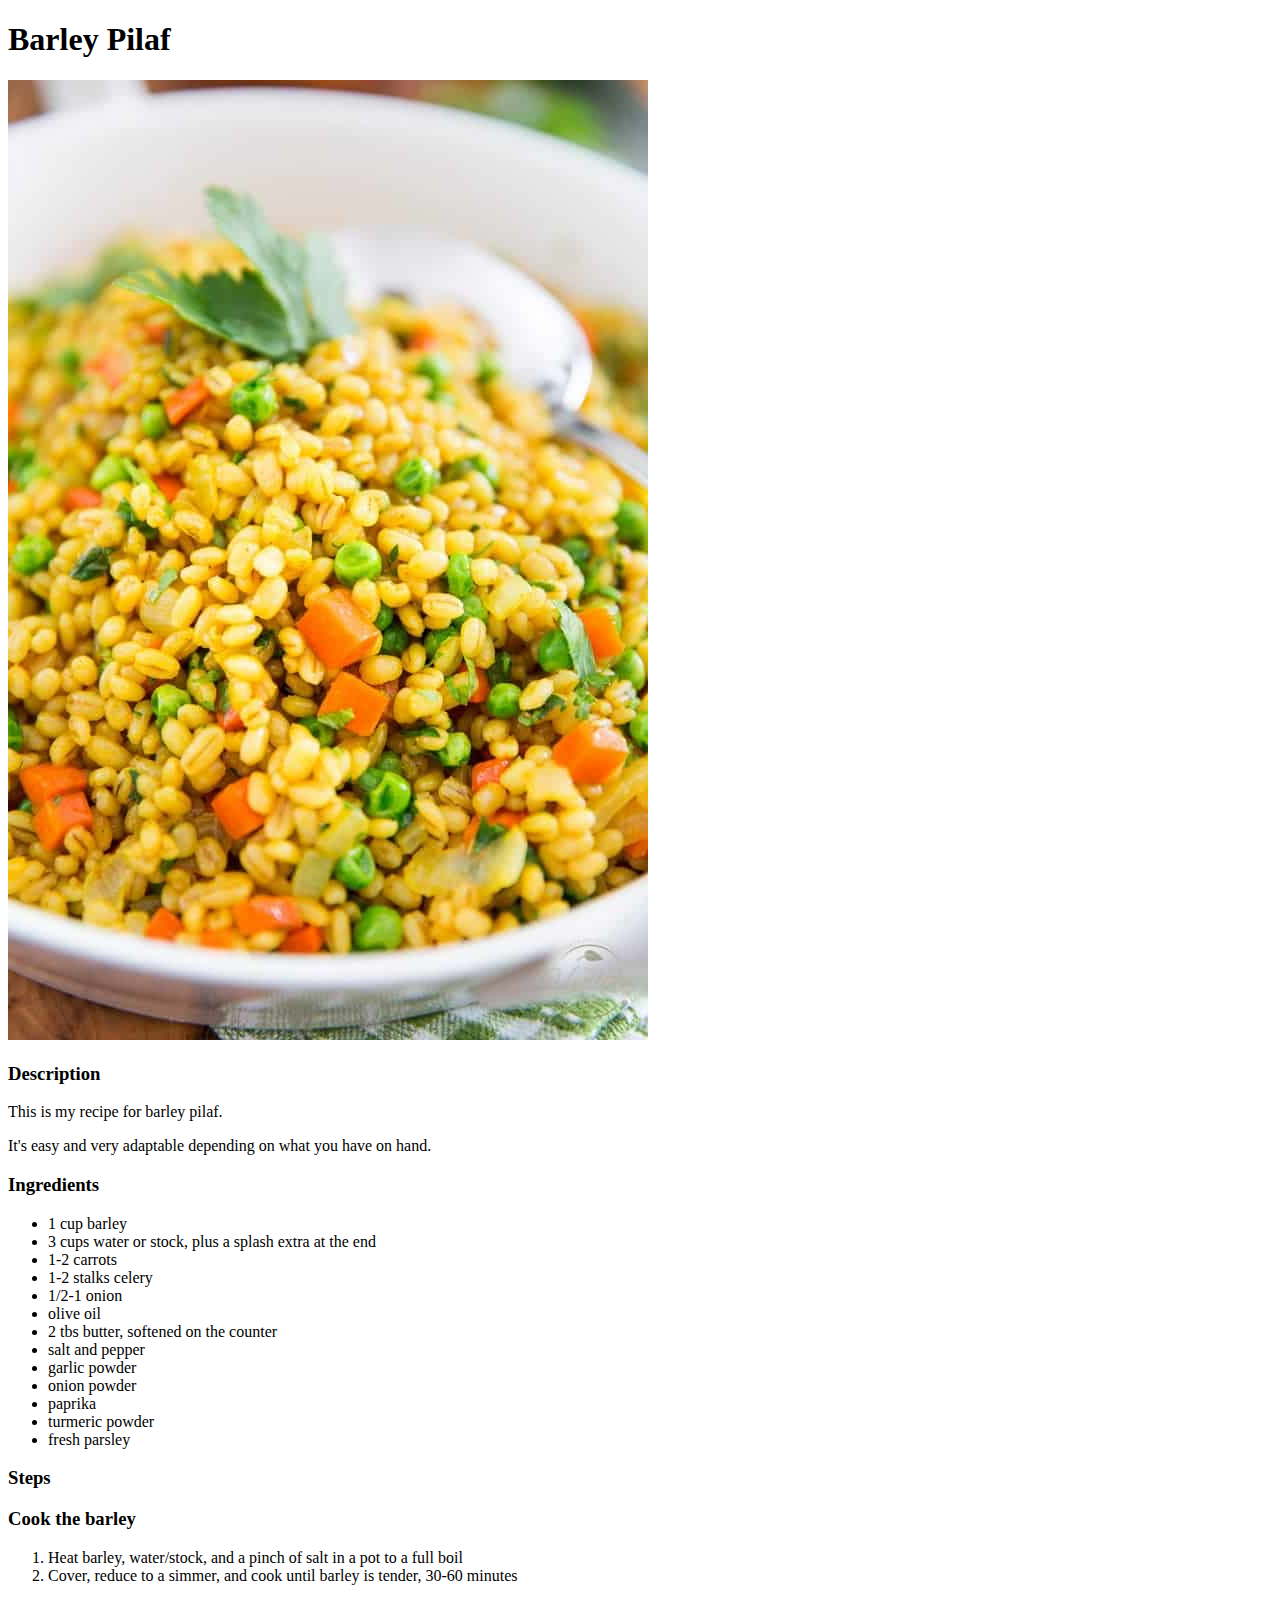
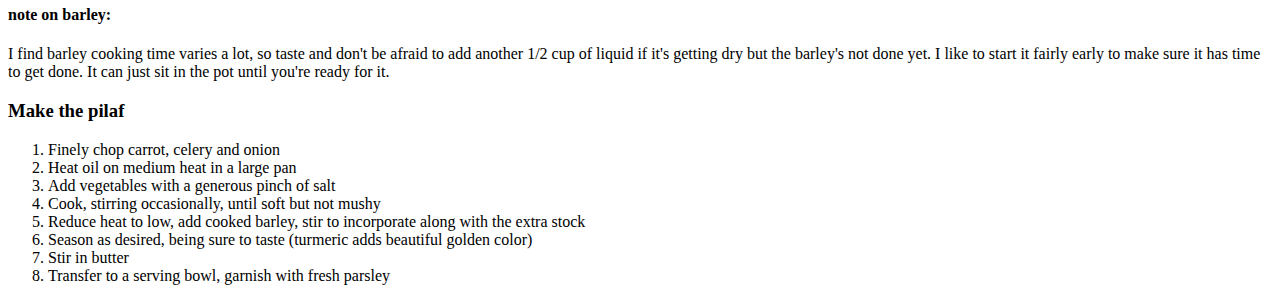
==== recipes/barleypilaf.html @ 1018be9a "Add barley pilaf recipe, image, link on index.html" ====
<!DOCTYPE html>
<html lang="en">

    <head>
        <meta charset="en">
        <title>Barley Pilaf Recipe</title>
    </head>

    <body>
        <h1>Barley Pilaf</h1>
        <img src="./img/barleypilaf.jpg" alt="some barley pilaf with vegetables">
        
        <h3>Description</h3>
        <p>This is my recipe for barley pilaf.</p>
        <p>It's easy and very adaptable depending on what you have on hand.</p>
        
        <h3>Ingredients</h3>
            <ul>
                <li>1 cup barley</li>
                <li>3 cups water or stock, plus a splash extra at the end</li>
                <li>1-2 carrots</li>
                <li>1-2 stalks celery</li>
                <li>1/2-1 onion</li>
                <li>olive oil</li>
                <li>2 tbs butter, softened on the counter</li>
                <li>salt and pepper</li>
                <li>garlic powder</li>
                <li>onion powder</li>
                <li>paprika</li>
                <li>turmeric powder</li>
                <li>fresh parsley</li>
            </ul>

        <h3>Steps</h3>
        <h3>Cook the barley</h3>
            <ol>    
                <li>Heat barley, water/stock, and a pinch of salt in a pot to a full boil</li>
                <li>Cover, reduce to a simmer, and cook until barley is tender, 30-60 minutes</li>
            </ol>
            <h4>note on barley:</h4>            
                    <p>I find barley cooking time varies a lot, so taste and don't be afraid to add another 1/2 cup of liquid if it's getting dry but the barley's not done yet.
                    I like to start it fairly early to make sure it has time to get done. It can just sit in the pot until you're ready for it.</p>
                
        <h3>Make the pilaf</h3>
            <ol>
                <li>Finely chop carrot, celery and onion</li>
                <li>Heat oil on medium heat in a large pan</li>
                <li>Add vegetables with a generous pinch of salt</li>
                <li>Cook, stirring occasionally, until soft but not mushy</li>
                <li>Reduce heat to low, add cooked barley, stir to incorporate along with the extra stock</li>
                <li>Season as desired, being sure to taste (turmeric adds beautiful golden color)</li>
                <li>Stir in butter</li>
                <li>Transfer to a serving bowl, garnish with fresh parsley</li>
            </ol>
    </body>


</html>
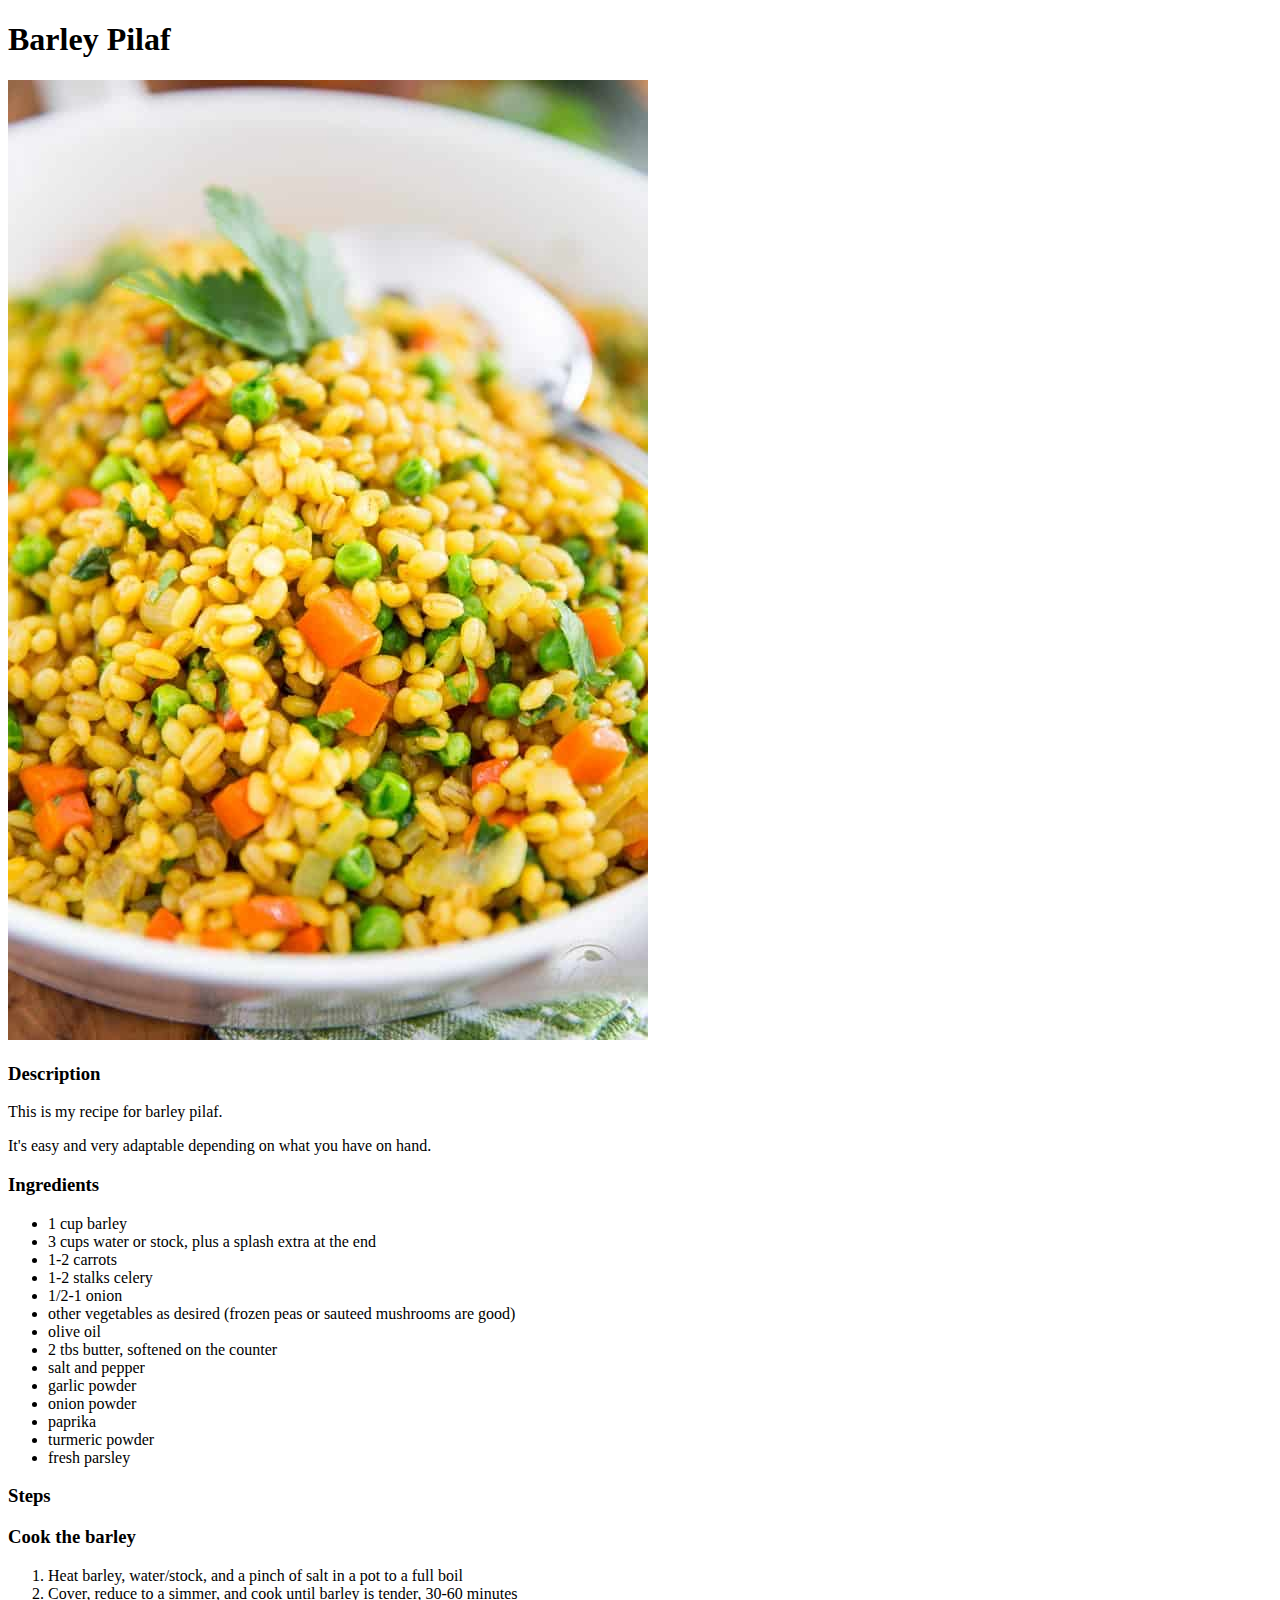
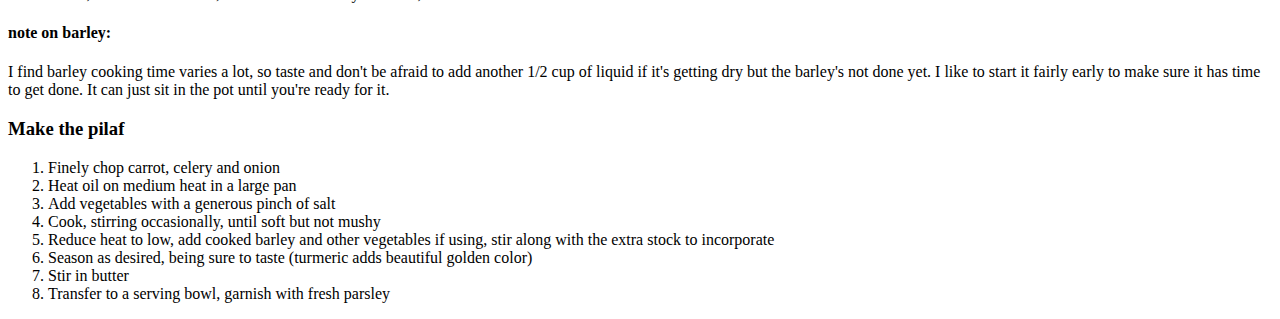
==== commit 018c887b: "Add Toraja cofee recipe, proofread other recipes" ====
--- a/recipes/barleypilaf.html
+++ b/recipes/barleypilaf.html
@@ -21,6 +21,7 @@
                 <li>1-2 carrots</li>
                 <li>1-2 stalks celery</li>
                 <li>1/2-1 onion</li>
+                <li>other vegetables as desired (frozen peas or sauteed mushrooms are good)</li>
                 <li>olive oil</li>
                 <li>2 tbs butter, softened on the counter</li>
                 <li>salt and pepper</li>
@@ -47,7 +48,7 @@
                 <li>Heat oil on medium heat in a large pan</li>
                 <li>Add vegetables with a generous pinch of salt</li>
                 <li>Cook, stirring occasionally, until soft but not mushy</li>
-                <li>Reduce heat to low, add cooked barley, stir to incorporate along with the extra stock</li>
+                <li>Reduce heat to low, add cooked barley and other vegetables if using, stir along with the extra stock to incorporate</li>
                 <li>Season as desired, being sure to taste (turmeric adds beautiful golden color)</li>
                 <li>Stir in butter</li>
                 <li>Transfer to a serving bowl, garnish with fresh parsley</li>
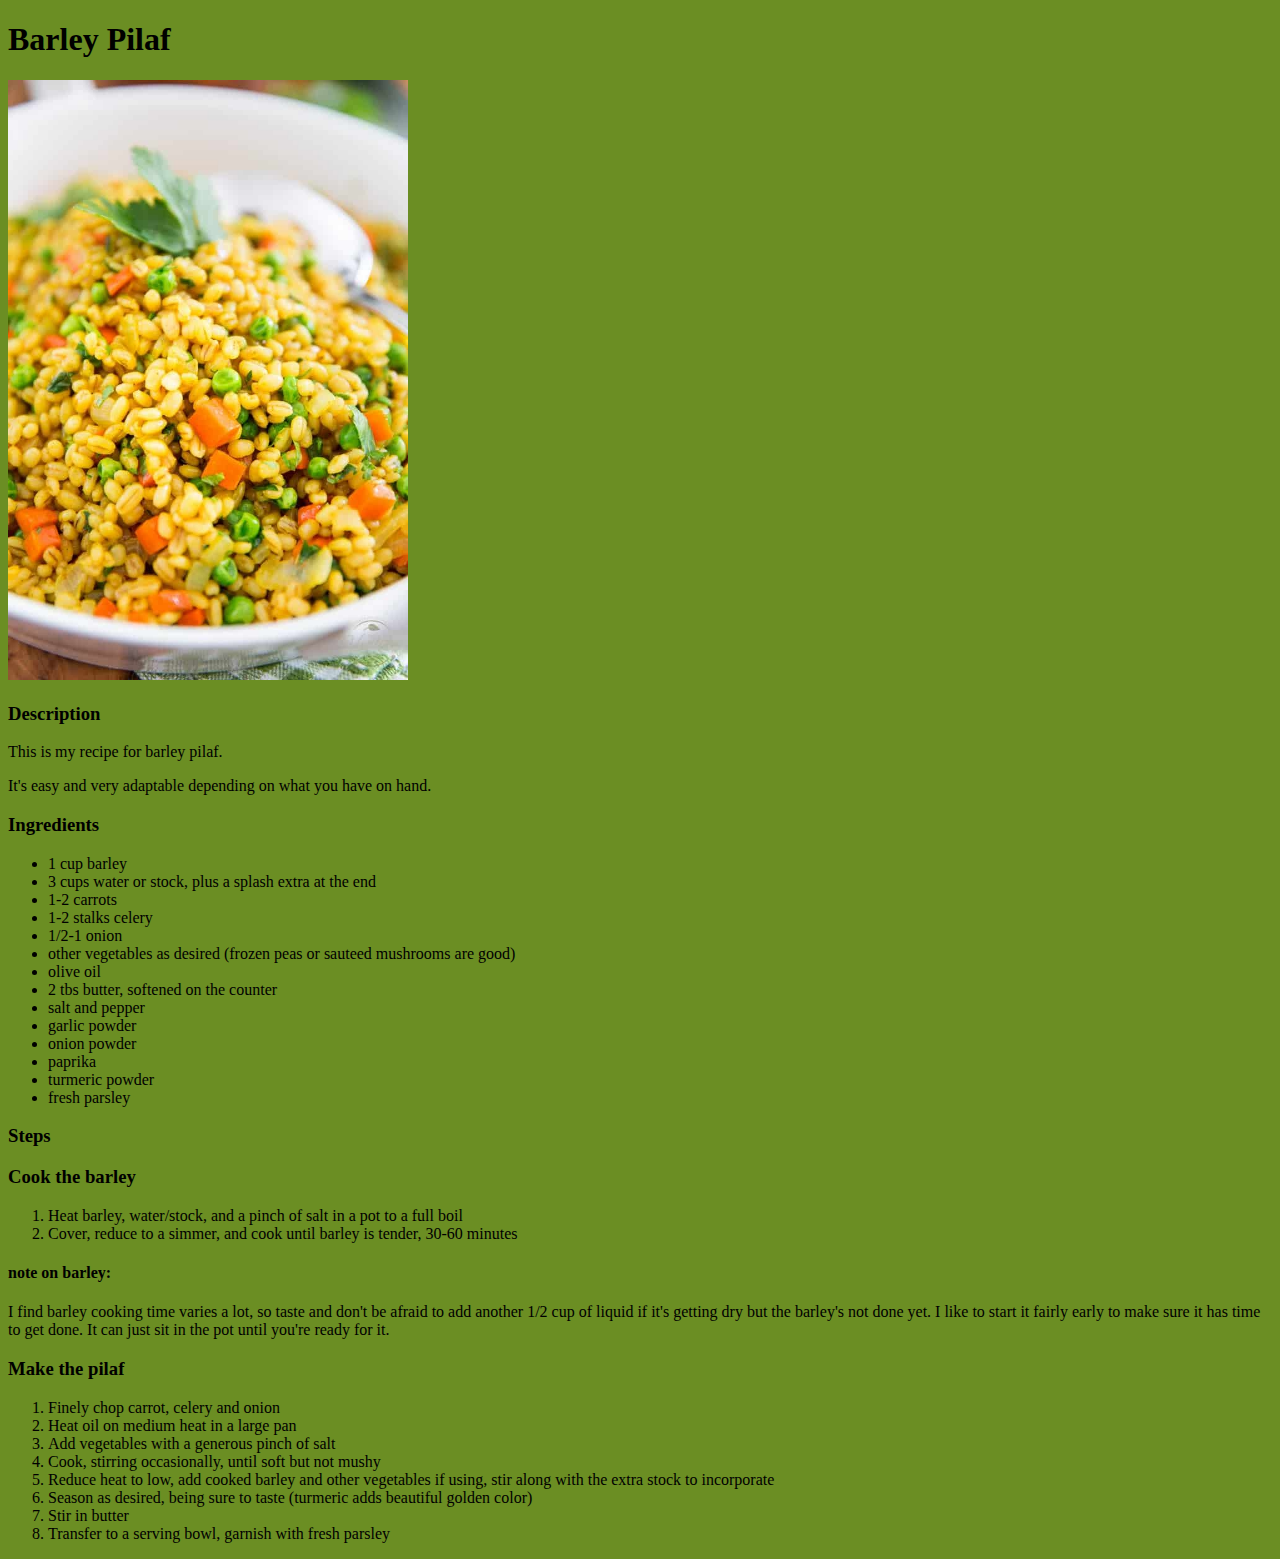
==== commit eaad012b: "Add stylesheets, make cosmetic changes" ====
--- a/recipes/barleypilaf.html
+++ b/recipes/barleypilaf.html
@@ -4,11 +4,12 @@
     <head>
         <meta charset="en">
         <title>Barley Pilaf Recipe</title>
+        <link rel="stylesheet" href="./barleypilafstyles.css"
     </head>
 
     <body>
         <h1>Barley Pilaf</h1>
-        <img src="./img/barleypilaf.jpg" alt="some barley pilaf with vegetables">
+        <img id="barleyimg" src="./img/barleypilaf.jpg" alt="some barley pilaf with vegetables">
         
         <h3>Description</h3>
         <p>This is my recipe for barley pilaf.</p>
--- a/recipes/barleypilafstyles.css
+++ b/recipes/barleypilafstyles.css
@@ -0,0 +1,8 @@
+html {
+    background-color: olivedrab;
+}
+
+#barleyimg {
+    height: auto;
+    width: 400px;
+}